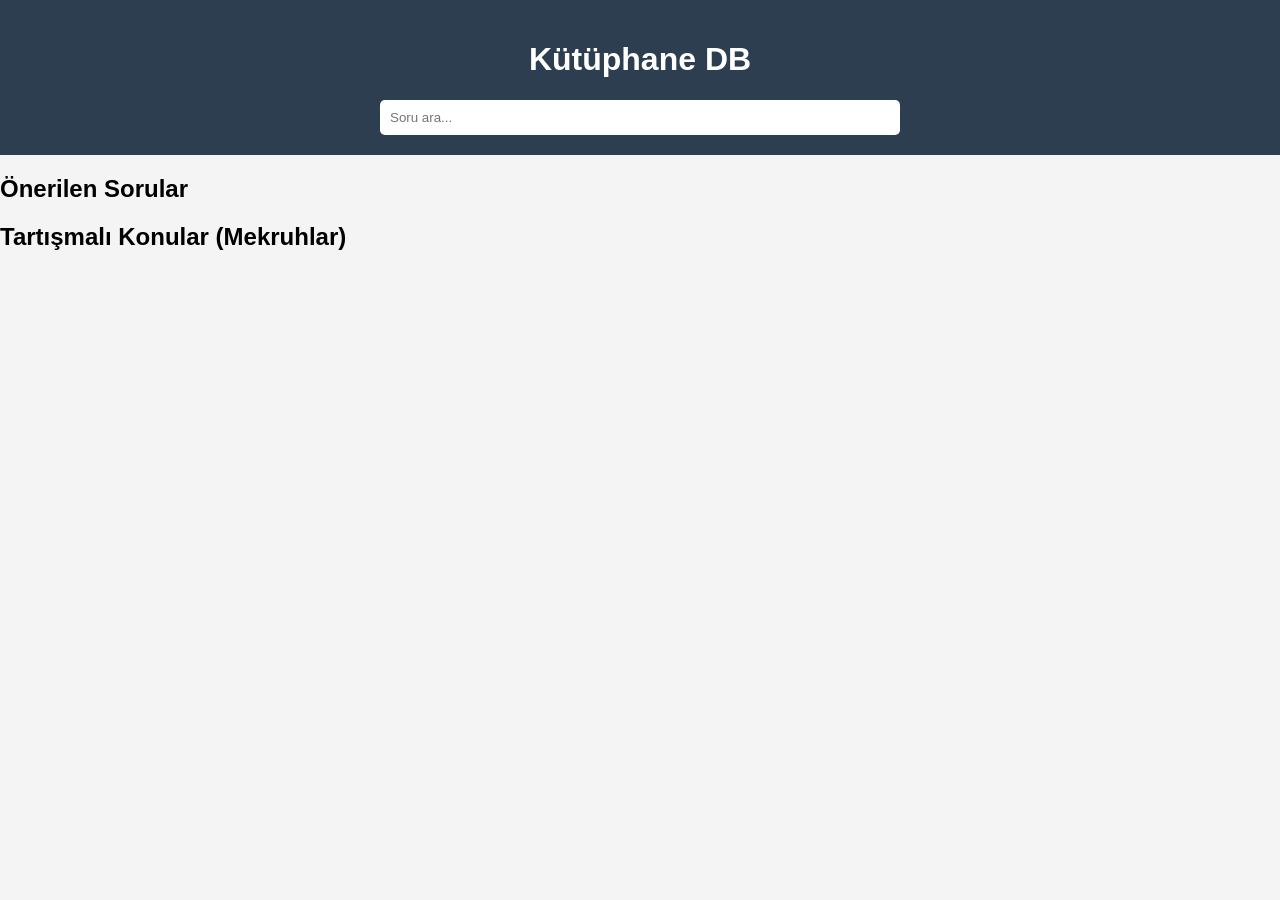
==== index.html @ 6071c099 "Update title and header structure in index.html" ====
<!DOCTYPE html>
<html lang="tr">
<head>
    <meta charset="UTF-8">
    <meta name="viewport" content="width=device-width, initial-scale=1.0">
    <title>Kütüphane | İslami Soru Cevap</title>
    <link rel="stylesheet" href="style.css">
</head>
<body>
    <header>
        <h1>Kütüphane DB</h1>
        <nav>
            <input type="text" id="search" placeholder="Soru ara...">
        </nav>
    </header>

    <main>
        <section id="oneri-section">
            <h2>Önerilen Sorular</h2>
            <div id="oneri-list" class="grid-container"></div>
        </section>

        <section id="tartismali-section">
            <h2>Tartışmalı Konular (Mekruhlar)</h2>
            <div id="mekruh-list" class="grid-container"></div>
        </section>
    </main>

    <script src="script.js"></script>
</body>
</html>
---- style.css ----
body { font-family: sans-serif; background: #f4f4f4; margin: 0; padding: 0; }
header { background: #2c3e50; color: white; padding: 20px; text-align: center; }
#search { padding: 10px; width: 80%; max-width: 500px; border-radius: 5px; border: none; }
#question-list { padding: 20px; max-width: 800px; margin: auto; }
.card { background: white; padding: 15px; margin-bottom: 10px; border-radius: 8px; cursor: pointer; transition: 0.3s; box-shadow: 0 2px 5px rgba(0,0,0,0.1); }
.card:hover { transform: translateY(-3px); }
.card h3 { margin: 0; color: #2c3e50; }
.badge { background: #e74c3c; color: white; padding: 3px 8px; border-radius: 4px; font-size: 12px; }
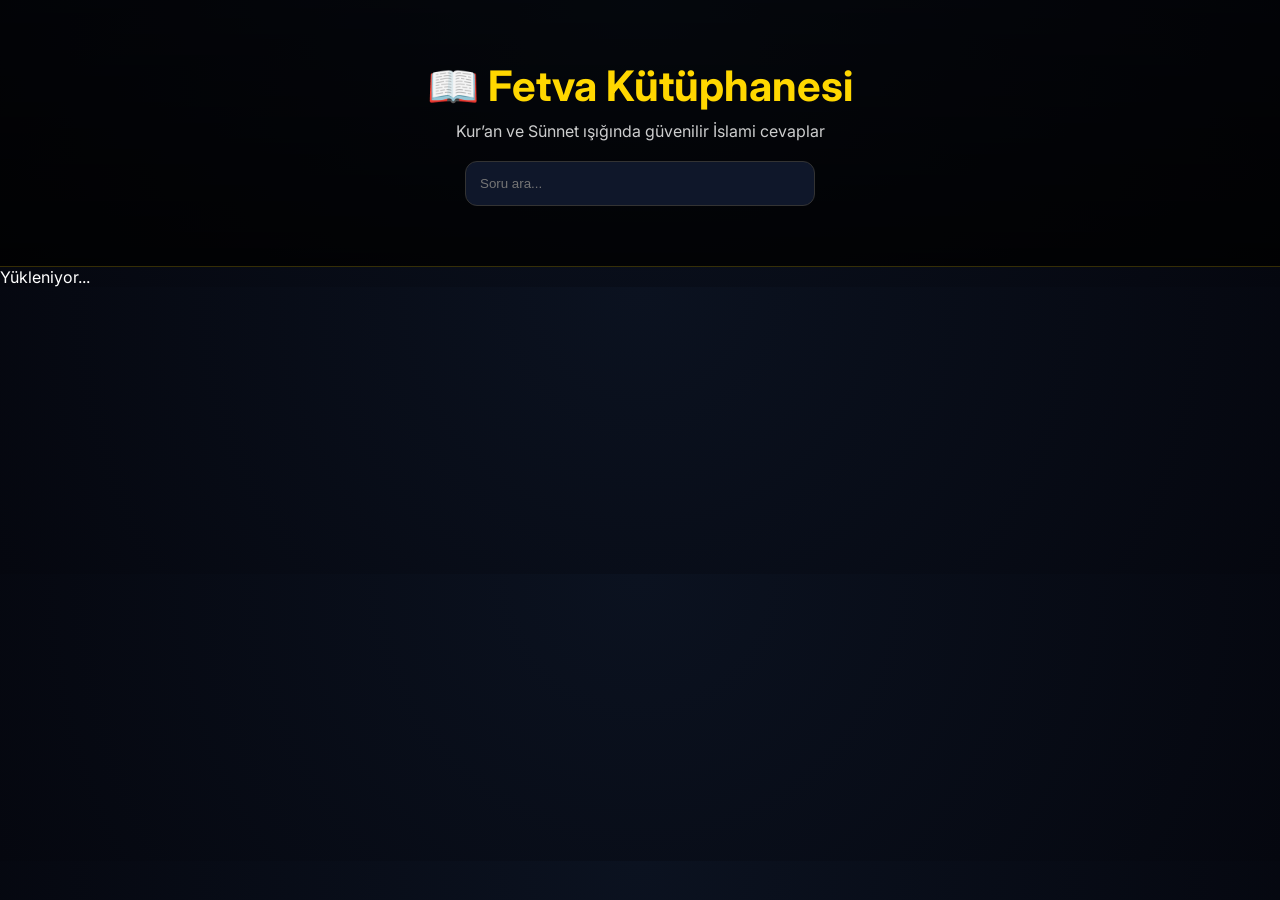
==== commit fa214128: "Update index.html" ====
--- a/index.html
+++ b/index.html
@@ -1,31 +1,184 @@
 <!DOCTYPE html>
 <html lang="tr">
 <head>
-    <meta charset="UTF-8">
-    <meta name="viewport" content="width=device-width, initial-scale=1.0">
-    <title>Kütüphane | İslami Soru Cevap</title>
-    <link rel="stylesheet" href="style.css">
+<meta charset="UTF-8">
+<meta name="viewport" content="width=device-width, initial-scale=1.0">
+<title>Fetva Kütüphanesi</title>
+
+<link href="https://fonts.googleapis.com/css2?family=Inter:wght@300;400;600;700&display=swap" rel="stylesheet">
+
+<style>
+body{
+margin:0;
+font-family:Inter;
+background: radial-gradient(circle at top, #0b1220, #05070f);
+color:#fff;
+}
+
+/* HERO */
+.hero{
+padding:60px 20px;
+text-align:center;
+background:
+linear-gradient(rgba(0,0,0,0.6),rgba(0,0,0,0.8)),
+url('https://images.unsplash.com/photo-1548013146-72479768bada') center/cover;
+border-bottom:1px solid rgba(255,215,0,0.2);
+}
+
+.hero h1{
+font-size:42px;
+color:#ffd700;
+margin:0;
+animation:fade 1s ease;
+}
+
+.hero p{
+opacity:0.8;
+margin-top:10px;
+}
+
+/* SEARCH */
+.search{
+margin-top:20px;
+}
+
+.search input{
+padding:14px;
+width:320px;
+border-radius:12px;
+border:1px solid #333;
+background:#0f172a;
+color:white;
+outline:none;
+}
+
+/* GRID */
+.container{
+display:grid;
+grid-template-columns:repeat(auto-fit,minmax(260px,1fr));
+gap:15px;
+padding:30px;
+}
+
+/* CARD */
+.card{
+background:rgba(255,255,255,0.05);
+backdrop-filter:blur(10px);
+border:1px solid rgba(255,215,0,0.15);
+padding:18px;
+border-radius:16px;
+cursor:pointer;
+transition:0.3s;
+position:relative;
+overflow:hidden;
+}
+
+.card:hover{
+transform:translateY(-6px);
+border-color:#ffd700;
+box-shadow:0 0 20px rgba(255,215,0,0.2);
+}
+
+.cat{
+font-size:12px;
+color:#ffd700;
+}
+
+.title{
+margin-top:10px;
+font-weight:600;
+}
+
+/* POST */
+.post{
+max-width:900px;
+margin:40px auto;
+background:rgba(255,255,255,0.05);
+padding:25px;
+border-radius:16px;
+border:1px solid rgba(255,215,0,0.2);
+}
+
+.back{
+cursor:pointer;
+color:#ffd700;
+margin-bottom:15px;
+display:inline-block;
+}
+
+@keyframes fade{
+from{opacity:0;transform:translateY(20px);}
+to{opacity:1;transform:translateY(0);}
+}
+</style>
 </head>
+
 <body>
-    <header>
-        <h1>Kütüphane DB</h1>
-        <nav>
-            <input type="text" id="search" placeholder="Soru ara...">
-        </nav>
-    </header>
 
-    <main>
-        <section id="oneri-section">
-            <h2>Önerilen Sorular</h2>
-            <div id="oneri-list" class="grid-container"></div>
-        </section>
+<div class="hero">
+<h1>📖 Fetva Kütüphanesi</h1>
+<p>Kur’an ve Sünnet ışığında güvenilir İslami cevaplar</p>
 
-        <section id="tartismali-section">
-            <h2>Tartışmalı Konular (Mekruhlar)</h2>
-            <div id="mekruh-list" class="grid-container"></div>
-        </section>
-    </main>
+<div class="search">
+<input oninput="filter(this.value)" placeholder="Soru ara...">
+</div>
+</div>
 
-    <script src="script.js"></script>
+<div id="app">Yükleniyor...</div>
+
+<script>
+
+const API = "https://YOUR-WORKER.workers.dev";
+
+let data = [];
+
+async function load(){
+data = await fetch(API + "/api/list").then(r=>r.json());
+render(data);
+}
+
+function render(list){
+document.getElementById("app").innerHTML = `
+<div class="container">
+${list.map(x=>`
+<div class="card" onclick="openPost('${x.slug}')">
+<div class="cat">${x.kategori}</div>
+<div class="title">${x.soru}</div>
+</div>
+`).join("")}
+</div>
+`;
+}
+
+function filter(q){
+q=q.toLowerCase();
+render(data.filter(x=>
+x.soru.toLowerCase().includes(q) ||
+x.kategori.toLowerCase().includes(q)
+));
+}
+
+async function openPost(slug){
+const p = await fetch(API+"/api/post/"+slug).then(r=>r.json());
+
+document.getElementById("app").innerHTML = `
+<div class="post">
+<span class="back" onclick="load()">← Geri</span>
+
+<h2 style="color:#ffd700">${p.soru}</h2>
+<p>${p.kategori}</p>
+
+<h3>Hüküm</h3><p>${p.hukum||""}</p>
+<h3>Ayet</h3><p>${p.ayet_metin||""}</p>
+<h3>Hadis</h3><p>${p.hadis_metin||""}</p>
+<h3>Açıklama</h3><p>${p.aciklama||""}</p>
+</div>
+`;
+}
+
+load();
+
+</script>
+
 </body>
 </html>
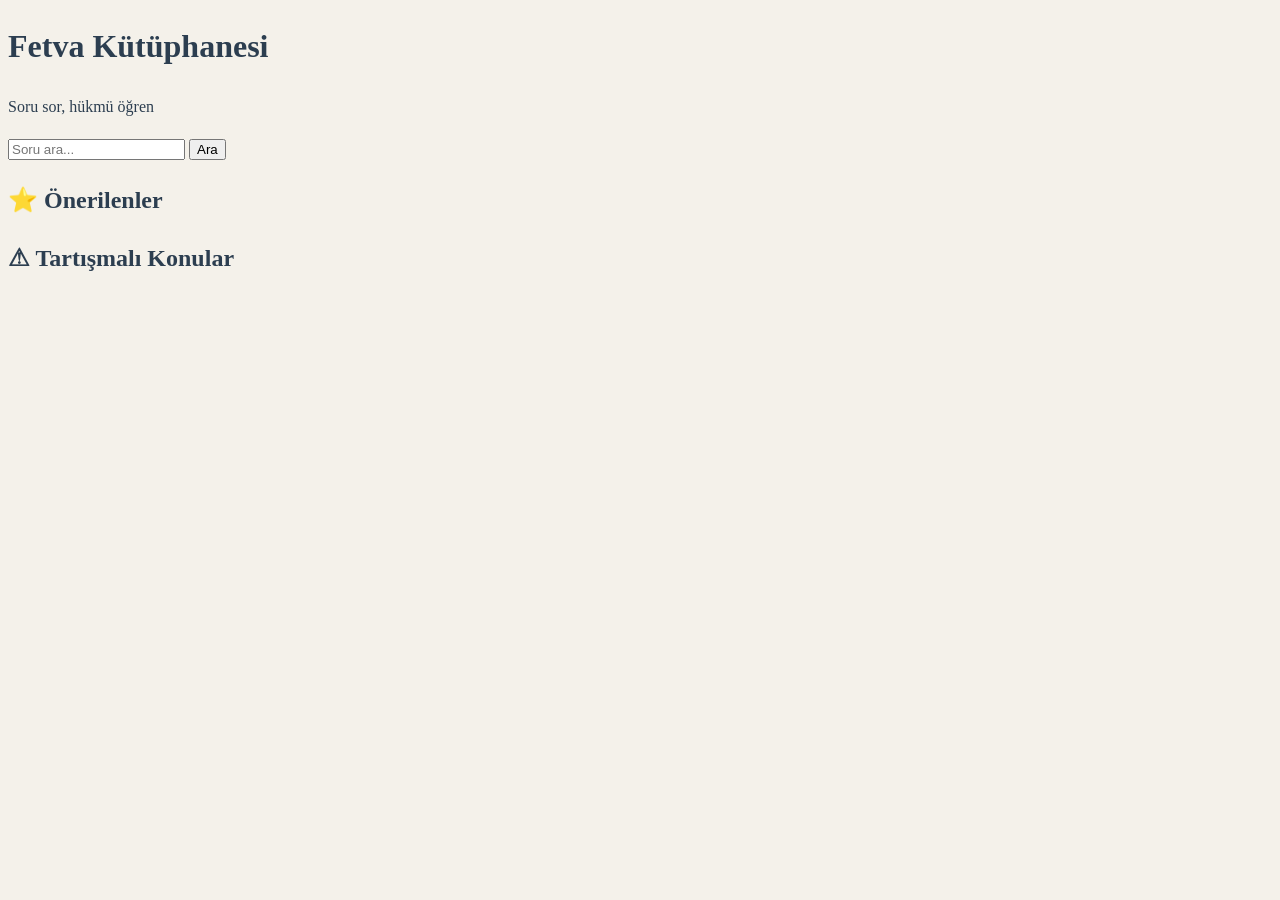
==== commit c16b0d01: "Refactor index.html structure and styles" ====
--- a/index.html
+++ b/index.html
@@ -1,184 +1,38 @@
 <!DOCTYPE html>
 <html lang="tr">
 <head>
-<meta charset="UTF-8">
-<meta name="viewport" content="width=device-width, initial-scale=1.0">
-<title>Fetva Kütüphanesi</title>
-
-<link href="https://fonts.googleapis.com/css2?family=Inter:wght@300;400;600;700&display=swap" rel="stylesheet">
-
-<style>
-body{
-margin:0;
-font-family:Inter;
-background: radial-gradient(circle at top, #0b1220, #05070f);
-color:#fff;
-}
-
-/* HERO */
-.hero{
-padding:60px 20px;
-text-align:center;
-background:
-linear-gradient(rgba(0,0,0,0.6),rgba(0,0,0,0.8)),
-url('https://images.unsplash.com/photo-1548013146-72479768bada') center/cover;
-border-bottom:1px solid rgba(255,215,0,0.2);
-}
-
-.hero h1{
-font-size:42px;
-color:#ffd700;
-margin:0;
-animation:fade 1s ease;
-}
-
-.hero p{
-opacity:0.8;
-margin-top:10px;
-}
-
-/* SEARCH */
-.search{
-margin-top:20px;
-}
-
-.search input{
-padding:14px;
-width:320px;
-border-radius:12px;
-border:1px solid #333;
-background:#0f172a;
-color:white;
-outline:none;
-}
-
-/* GRID */
-.container{
-display:grid;
-grid-template-columns:repeat(auto-fit,minmax(260px,1fr));
-gap:15px;
-padding:30px;
-}
-
-/* CARD */
-.card{
-background:rgba(255,255,255,0.05);
-backdrop-filter:blur(10px);
-border:1px solid rgba(255,215,0,0.15);
-padding:18px;
-border-radius:16px;
-cursor:pointer;
-transition:0.3s;
-position:relative;
-overflow:hidden;
-}
-
-.card:hover{
-transform:translateY(-6px);
-border-color:#ffd700;
-box-shadow:0 0 20px rgba(255,215,0,0.2);
-}
-
-.cat{
-font-size:12px;
-color:#ffd700;
-}
-
-.title{
-margin-top:10px;
-font-weight:600;
-}
-
-/* POST */
-.post{
-max-width:900px;
-margin:40px auto;
-background:rgba(255,255,255,0.05);
-padding:25px;
-border-radius:16px;
-border:1px solid rgba(255,215,0,0.2);
-}
-
-.back{
-cursor:pointer;
-color:#ffd700;
-margin-bottom:15px;
-display:inline-block;
-}
-
-@keyframes fade{
-from{opacity:0;transform:translateY(20px);}
-to{opacity:1;transform:translateY(0);}
-}
-</style>
+  <meta charset="UTF-8" />
+  <meta name="viewport" content="width=device-width, initial-scale=1.0"/>
+  <title>Fetva Kütüphanesi</title>
+  <link rel="stylesheet" href="style.css"/>
 </head>
-
 <body>
 
-<div class="hero">
-<h1>📖 Fetva Kütüphanesi</h1>
-<p>Kur’an ve Sünnet ışığında güvenilir İslami cevaplar</p>
+<header class="hero">
+  <div class="overlay"></div>
+  <h1>Fetva Kütüphanesi</h1>
+  <p>Soru sor, hükmü öğren</p>
 
-<div class="search">
-<input oninput="filter(this.value)" placeholder="Soru ara...">
-</div>
-</div>
+  <div class="search-box">
+    <input id="searchInput" placeholder="Soru ara..." />
+    <button onclick="search()">Ara</button>
+  </div>
+</header>
 
-<div id="app">Yükleniyor...</div>
+<section class="grid">
 
-<script>
+  <div class="card">
+    <h2>⭐ Önerilenler</h2>
+    <div id="recommended"></div>
+  </div>
 
-const API = "https://YOUR-WORKER.workers.dev";
+  <div class="card danger">
+    <h2>⚠ Tartışmalı Konular</h2>
+    <div id="controversial"></div>
+  </div>
 
-let data = [];
+</section>
 
-async function load(){
-data = await fetch(API + "/api/list").then(r=>r.json());
-render(data);
-}
-
-function render(list){
-document.getElementById("app").innerHTML = `
-<div class="container">
-${list.map(x=>`
-<div class="card" onclick="openPost('${x.slug}')">
-<div class="cat">${x.kategori}</div>
-<div class="title">${x.soru}</div>
-</div>
-`).join("")}
-</div>
-`;
-}
-
-function filter(q){
-q=q.toLowerCase();
-render(data.filter(x=>
-x.soru.toLowerCase().includes(q) ||
-x.kategori.toLowerCase().includes(q)
-));
-}
-
-async function openPost(slug){
-const p = await fetch(API+"/api/post/"+slug).then(r=>r.json());
-
-document.getElementById("app").innerHTML = `
-<div class="post">
-<span class="back" onclick="load()">← Geri</span>
-
-<h2 style="color:#ffd700">${p.soru}</h2>
-<p>${p.kategori}</p>
-
-<h3>Hüküm</h3><p>${p.hukum||""}</p>
-<h3>Ayet</h3><p>${p.ayet_metin||""}</p>
-<h3>Hadis</h3><p>${p.hadis_metin||""}</p>
-<h3>Açıklama</h3><p>${p.aciklama||""}</p>
-</div>
-`;
-}
-
-load();
-
-</script>
-
+<script src="script.js"></script>
 </body>
 </html>
--- a/style.css
+++ b/style.css
@@ -0,0 +1,40 @@
+:root {
+    --bg: #f4f1ea;
+    --text: #2c3e50;
+    --haram: #e74c3c;
+    --helal: #27ae60;
+    --mekruh: #f39c12;
+}
+
+body { font-family: 'Georgia', serif; background: var(--bg); color: var(--text); line-height: 1.6; }
+.grid-container { display: grid; grid-template-columns: repeat(auto-fill, minmax(300px, 1fr)); gap: 20px; }
+
+.quote-box {
+    margin: 20px 0;
+    padding: 15px 30px;
+    border-left: 4px solid #d4af37;
+    background: rgba(212, 175, 55, 0.05);
+}
+
+.hukum-box {
+    padding: 20px;
+    text-align: center;
+    font-weight: bold;
+    border-radius: 8px;
+    margin-bottom: 20px;
+    text-transform: uppercase;
+}
+
+/* Hüküm Renkleri */
+.bg-helal { background-color: var(--helal); color: white; }
+.bg-haram { background-color: var(--haram); color: white; }
+.bg-mekruh { background-color: var(--mekruh); color: white; }
+
+table { width: 100%; border-collapse: collapse; margin-top: 20px; }
+th, td { padding: 15px; border: 1px solid #ddd; text-align: left; }
+
+/* Mezhep Arkaplanları */
+.hanefi-bg { background-color: #ecf0f1; }
+.safii-bg { background-color: #dfe6e9; }
+.maliki-bg { background-color: #f7f1e3; }
+.hanbeli-bg { background-color: #f1f2f6; }
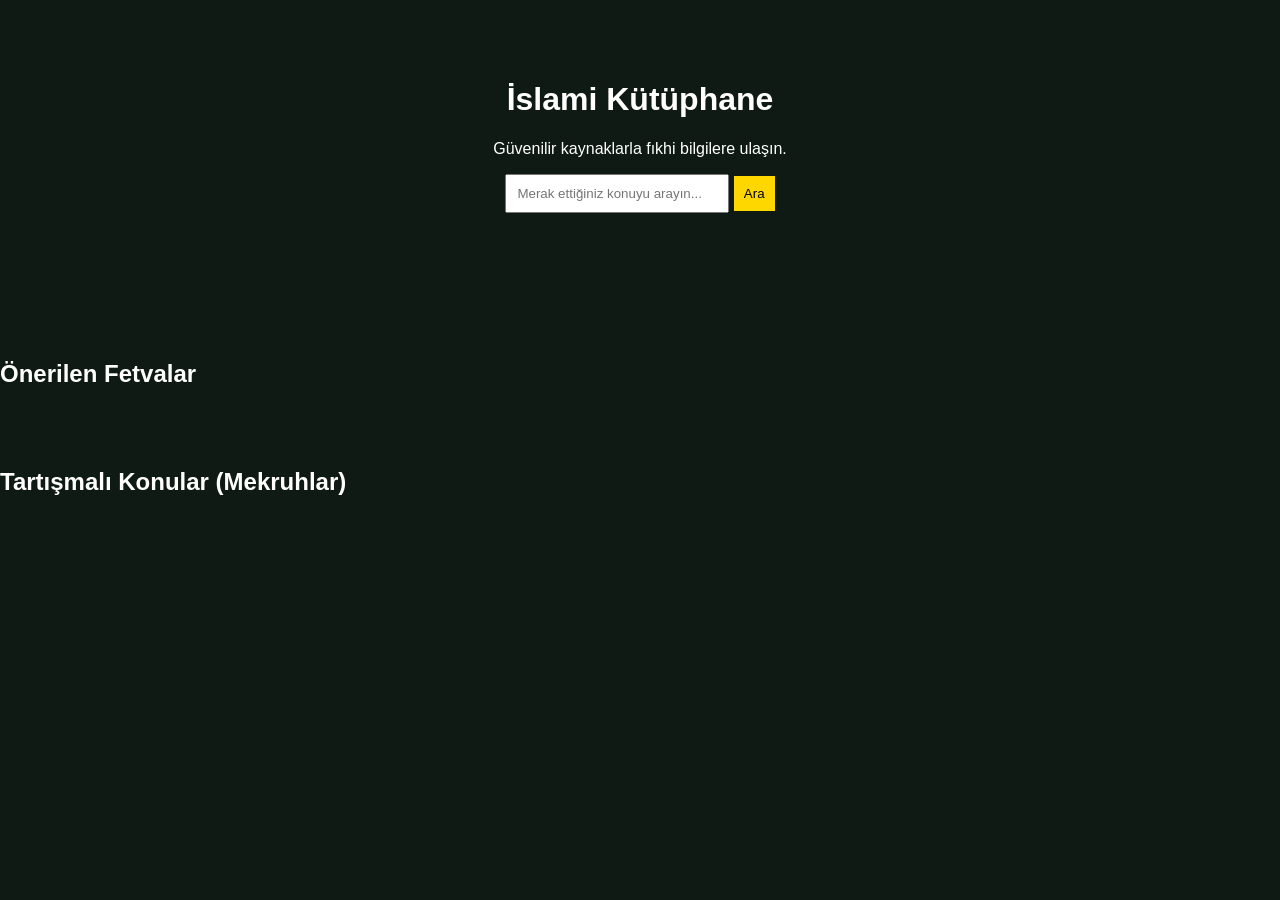
==== commit 2c3f72b5: "Update index.html" ====
--- a/index.html
+++ b/index.html
@@ -1,38 +1,38 @@
 <!DOCTYPE html>
 <html lang="tr">
 <head>
-  <meta charset="UTF-8" />
-  <meta name="viewport" content="width=device-width, initial-scale=1.0"/>
-  <title>Fetva Kütüphanesi</title>
-  <link rel="stylesheet" href="style.css"/>
+    <meta charset="UTF-8">
+    <meta name="viewport" content="width=device-width, initial-scale=1.0">
+    <title>İslami Kütüphane | Soru & Cevap</title>
+    <link rel="stylesheet" href="style.css">
+    <link href="https://fonts.googleapis.com/css2?family=Playfair+Display:wght@700&family=Inter:wght@300;400;600&display=swap" rel="stylesheet">
 </head>
 <body>
+    <header class="hero">
+        <div class="container">
+            <h1>İslami Kütüphane</h1>
+            <p>Güvenilir kaynaklarla fıkhi bilgilere ulaşın.</p>
+            <div class="search-box">
+                <input type="text" id="searchInput" placeholder="Merak ettiğiniz konuyu arayın...">
+                <button onclick="searchAction()">Ara</button>
+            </div>
+        </div>
+    </header>
 
-<header class="hero">
-  <div class="overlay"></div>
-  <h1>Fetva Kütüphanesi</h1>
-  <p>Soru sor, hükmü öğren</p>
+    <main class="container">
+        <section id="featured">
+            <h2 class="section-title">Önerilen Fetvalar</h2>
+            <div class="grid" id="featuredGrid">
+                </div>
+        </section>
 
-  <div class="search-box">
-    <input id="searchInput" placeholder="Soru ara..." />
-    <button onclick="search()">Ara</button>
-  </div>
-</header>
+        <section id="controversial">
+            <h2 class="section-title">Tartışmalı Konular (Mekruhlar)</h2>
+            <div class="grid" id="mekruhGrid">
+                </div>
+        </section>
+    </main>
 
-<section class="grid">
-
-  <div class="card">
-    <h2>⭐ Önerilenler</h2>
-    <div id="recommended"></div>
-  </div>
-
-  <div class="card danger">
-    <h2>⚠ Tartışmalı Konular</h2>
-    <div id="controversial"></div>
-  </div>
-
-</section>
-
-<script src="script.js"></script>
+    <script src="script.js"></script>
 </body>
 </html>
--- a/style.css
+++ b/style.css
@@ -1,40 +1,108 @@
-:root {
-    --bg: #f4f1ea;
-    --text: #2c3e50;
-    --haram: #e74c3c;
-    --helal: #27ae60;
-    --mekruh: #f39c12;
+body {
+  margin: 0;
+  font-family: Arial;
+  background: #0f1a14;
+  color: #fff;
 }
 
-body { font-family: 'Georgia', serif; background: var(--bg); color: var(--text); line-height: 1.6; }
-.grid-container { display: grid; grid-template-columns: repeat(auto-fill, minmax(300px, 1fr)); gap: 20px; }
-
-.quote-box {
-    margin: 20px 0;
-    padding: 15px 30px;
-    border-left: 4px solid #d4af37;
-    background: rgba(212, 175, 55, 0.05);
+/* ISFAHAN CAMİ HAVA */
+.hero {
+  position: relative;
+  height: 280px;
+  background: url('https://images.unsplash.com/photo-1548013146-72479768bada') center/cover;
+  text-align: center;
+  padding-top: 60px;
 }
 
-.hukum-box {
-    padding: 20px;
-    text-align: center;
-    font-weight: bold;
-    border-radius: 8px;
-    margin-bottom: 20px;
-    text-transform: uppercase;
+.overlay {
+  position: absolute;
+  inset: 0;
+  background: rgba(0,0,0,0.6);
 }
 
-/* Hüküm Renkleri */
-.bg-helal { background-color: var(--helal); color: white; }
-.bg-haram { background-color: var(--haram); color: white; }
-.bg-mekruh { background-color: var(--mekruh); color: white; }
+.hero h1, .hero p, .search-box {
+  position: relative;
+  z-index: 2;
+}
 
-table { width: 100%; border-collapse: collapse; margin-top: 20px; }
-th, td { padding: 15px; border: 1px solid #ddd; text-align: left; }
+.search-box input {
+  padding: 10px;
+  width: 200px;
+}
 
-/* Mezhep Arkaplanları */
-.hanefi-bg { background-color: #ecf0f1; }
-.safii-bg { background-color: #dfe6e9; }
-.maliki-bg { background-color: #f7f1e3; }
-.hanbeli-bg { background-color: #f1f2f6; }
+.search-box button {
+  padding: 10px;
+  background: gold;
+  border: none;
+}
+
+/* GRID */
+.grid {
+  display: grid;
+  grid-template-columns: 1fr 1fr;
+  gap: 20px;
+  padding: 20px;
+}
+
+.card {
+  background: #15241d;
+  padding: 15px;
+  border-radius: 10px;
+  border: 1px solid #2b4b3c;
+}
+
+.card a {
+  color: #9fe2b3;
+  text-decoration: none;
+}
+
+.danger {
+  border-color: #a33;
+}
+
+/* POST */
+.post-container {
+  padding: 20px;
+}
+
+.post h1 {
+  color: gold;
+}
+
+.hukum {
+  padding: 10px;
+  margin: 10px 0;
+  border-radius: 6px;
+}
+
+.hukum.mekruh {
+  background: #7a5a00;
+}
+
+.hukum.haramm {
+  background: #7a0000;
+}
+
+.hukum.mubah {
+  background: #1f5a3a;
+}
+
+/* QUOTE */
+.quote {
+  background: #1c2f25;
+  padding: 10px;
+  border-left: 3px solid gold;
+  margin: 10px 0;
+}
+
+/* MEZHEP */
+.mezhepler {
+  display: grid;
+  gap: 10px;
+}
+
+.m {
+  padding: 10px;
+  background: #122019;
+  border-radius: 6px;
+}
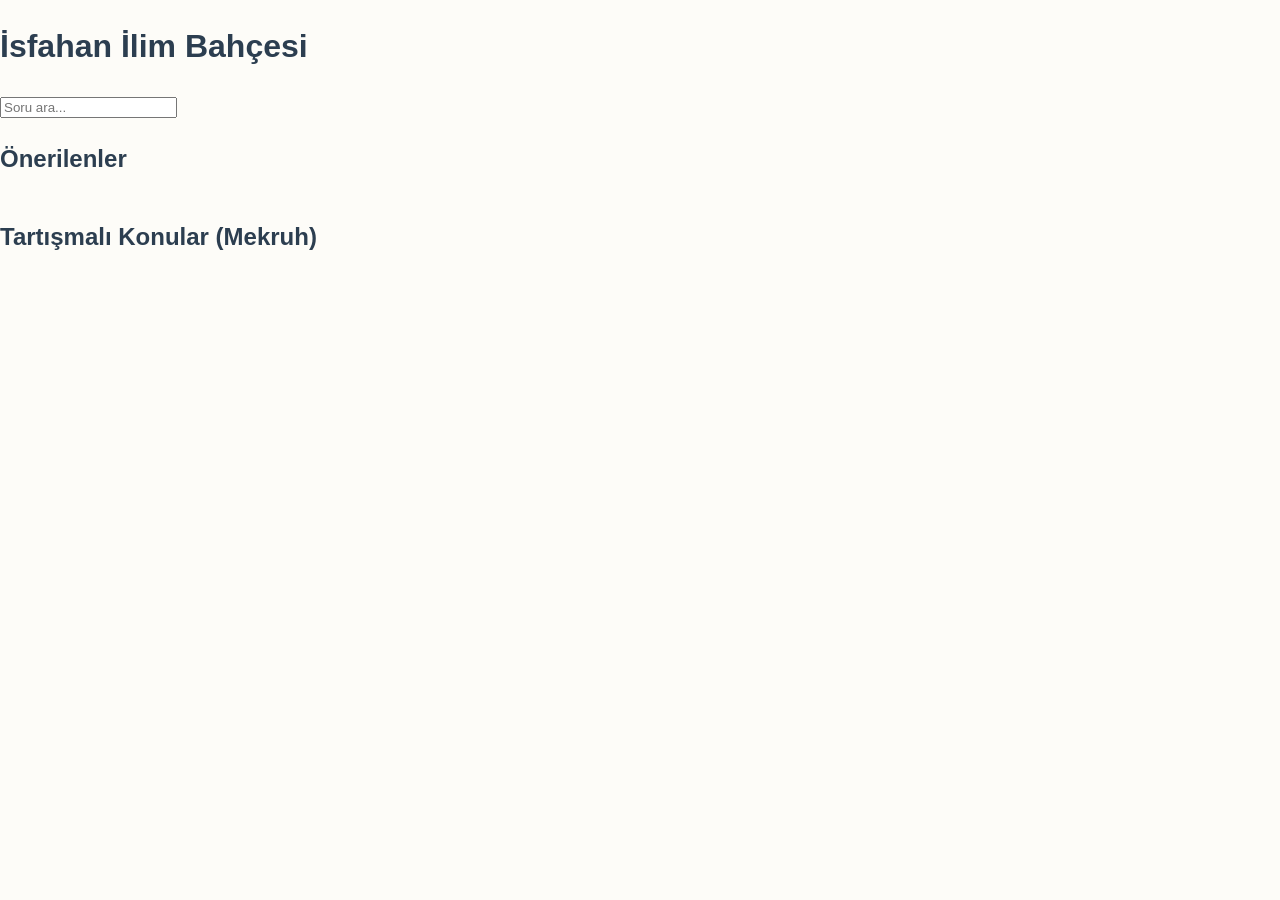
==== commit 503174ff: "Update index.html" ====
--- a/index.html
+++ b/index.html
@@ -1,38 +1,27 @@
 <!DOCTYPE html>
 <html lang="tr">
 <head>
-    <meta charset="UTF-8">
-    <meta name="viewport" content="width=device-width, initial-scale=1.0">
-    <title>İslami Kütüphane | Soru & Cevap</title>
-    <link rel="stylesheet" href="style.css">
-    <link href="https://fonts.googleapis.com/css2?family=Playfair+Display:wght@700&family=Inter:wght@300;400;600&display=swap" rel="stylesheet">
+<meta charset="UTF-8">
+<title>Fetva Kutuphane</title>
+<link rel="stylesheet" href="style.css">
 </head>
 <body>
-    <header class="hero">
-        <div class="container">
-            <h1>İslami Kütüphane</h1>
-            <p>Güvenilir kaynaklarla fıkhi bilgilere ulaşın.</p>
-            <div class="search-box">
-                <input type="text" id="searchInput" placeholder="Merak ettiğiniz konuyu arayın...">
-                <button onclick="searchAction()">Ara</button>
-            </div>
-        </div>
-    </header>
 
-    <main class="container">
-        <section id="featured">
-            <h2 class="section-title">Önerilen Fetvalar</h2>
-            <div class="grid" id="featuredGrid">
-                </div>
-        </section>
+<header class="header">
+  <h1>İsfahan İlim Bahçesi</h1>
+  <input id="search" placeholder="Soru ara...">
+</header>
 
-        <section id="controversial">
-            <h2 class="section-title">Tartışmalı Konular (Mekruhlar)</h2>
-            <div class="grid" id="mekruhGrid">
-                </div>
-        </section>
-    </main>
+<section>
+  <h2>Önerilenler</h2>
+  <div id="recommended" class="grid"></div>
+</section>
 
-    <script src="script.js"></script>
+<section>
+  <h2>Tartışmalı Konular (Mekruh)</h2>
+  <div id="controversial" class="grid"></div>
+</section>
+
+<script src="script.html"></script>
 </body>
 </html>
--- a/style.css
+++ b/style.css
@@ -1,108 +1,114 @@
-body {
-  margin: 0;
-  font-family: Arial;
-  background: #0f1a14;
-  color: #fff;
+:root {
+    --primary: #1a4731; /* İslam yeşili tonu */
+    --accent: #c9a45c; /* Altın/Pirinç tonu */
+    --bg: #fdfcf8;
+    --text: #2c3e50;
+    --haram: #e74c3c;
+    --helal: #27ae60;
+    --mekruh: #f39c12;
 }
 
-/* ISFAHAN CAMİ HAVA */
-.hero {
-  position: relative;
-  height: 280px;
-  background: url('https://images.unsplash.com/photo-1548013146-72479768bada') center/cover;
-  text-align: center;
-  padding-top: 60px;
+body {
+    font-family: 'Inter', sans-serif;
+    background-color: var(--bg);
+    color: var(--text);
+    margin: 0;
+    line-height: 1.6;
 }
 
-.overlay {
-  position: absolute;
-  inset: 0;
-  background: rgba(0,0,0,0.6);
+.container { max-width: 1000px; margin: 0 auto; padding: 20px; }
+
+/* Hero & Search */
+.hero {
+    background: linear-gradient(rgba(26,71,49,0.9), rgba(26,71,49,0.9)), url('https://images.unsplash.com/photo-1542810634-71277d95dcbb?auto=format&fit=crop&w=1200&q=80');
+    background-size: cover;
+    color: white;
+    text-align: center;
+    padding: 100px 20px;
 }
 
-.hero h1, .hero p, .search-box {
-  position: relative;
-  z-index: 2;
+.hero h1 { font-family: 'Playfair Display', serif; font-size: 3.5rem; margin-bottom: 10px; }
+
+.search-box {
+    margin-top: 30px;
+    display: flex;
+    justify-content: center;
+    gap: 10px;
 }
 
 .search-box input {
-  padding: 10px;
-  width: 200px;
+    width: 60%;
+    padding: 15px;
+    border-radius: 30px;
+    border: none;
+    font-size: 1rem;
 }
 
 .search-box button {
-  padding: 10px;
-  background: gold;
-  border: none;
+    padding: 15px 40px;
+    border-radius: 30px;
+    background: var(--accent);
+    border: none;
+    color: white;
+    font-weight: bold;
+    cursor: pointer;
 }
 
-/* GRID */
-.grid {
-  display: grid;
-  grid-template-columns: 1fr 1fr;
-  gap: 20px;
-  padding: 20px;
+/* Grids */
+.section-title { border-bottom: 2px solid var(--accent); display: inline-block; margin: 40px 0 20px; }
+.grid { display: grid; grid-template-columns: repeat(auto-fit, minmax(300px, 1fr)); gap: 20px; }
+
+.card {
+    background: white;
+    padding: 20px;
+    border-radius: 8px;
+    box-shadow: 0 4px 15px rgba(0,0,0,0.05);
+    border-left: 5px solid var(--accent);
+    cursor: pointer;
+    transition: 0.3s;
+}
+.card:hover { transform: translateY(-5px); }
+
+/* Post Detail */
+.post-question { font-family: 'Playfair Display', serif; font-size: 2.5rem; color: var(--primary); margin-bottom: 30px; }
+
+.hukum-card {
+    padding: 30px;
+    border-radius: 12px;
+    text-align: center;
+    margin-bottom: 40px;
+    color: white;
+    font-weight: 800;
 }
 
-.card {
-  background: #15241d;
-  padding: 15px;
-  border-radius: 10px;
-  border: 1px solid #2b4b3c;
+/* Hüküm Renkleri */
+.hukum-mekruh { background-color: var(--mekruh); }
+.hukum-helal { background-color: var(--helal); }
+.hukum-haram { background-color: var(--haram); }
+
+.clean-quote {
+    padding: 20px 40px;
+    margin: 20px 0;
+    font-style: italic;
+    font-size: 1.2rem;
+    border-left: none;
+    position: relative;
+    background: #f1f1f1;
 }
 
-.card a {
-  color: #9fe2b3;
-  text-decoration: none;
+cite { display: block; margin-top: 10px; font-weight: bold; font-style: normal; color: var(--accent); }
+
+.mezhep-grid {
+    display: grid;
+    grid-template-columns: repeat(2, 1fr);
+    gap: 15px;
 }
 
-.danger {
-  border-color: #a33;
+.mezhep-item {
+    padding: 20px;
+    border-radius: 8px;
+    background: #eee;
+    border: 1px solid #ddd;
 }
 
-/* POST */
-.post-container {
-  padding: 20px;
-}
-
-.post h1 {
-  color: gold;
-}
-
-.hukum {
-  padding: 10px;
-  margin: 10px 0;
-  border-radius: 6px;
-}
-
-.hukum.mekruh {
-  background: #7a5a00;
-}
-
-.hukum.haramm {
-  background: #7a0000;
-}
-
-.hukum.mubah {
-  background: #1f5a3a;
-}
-
-/* QUOTE */
-.quote {
-  background: #1c2f25;
-  padding: 10px;
-  border-left: 3px solid gold;
-  margin: 10px 0;
-}
-
-/* MEZHEP */
-.mezhepler {
-  display: grid;
-  gap: 10px;
-}
-
-.m {
-  padding: 10px;
-  background: #122019;
-  border-radius: 6px;
-}
+.hidden { display: none; }
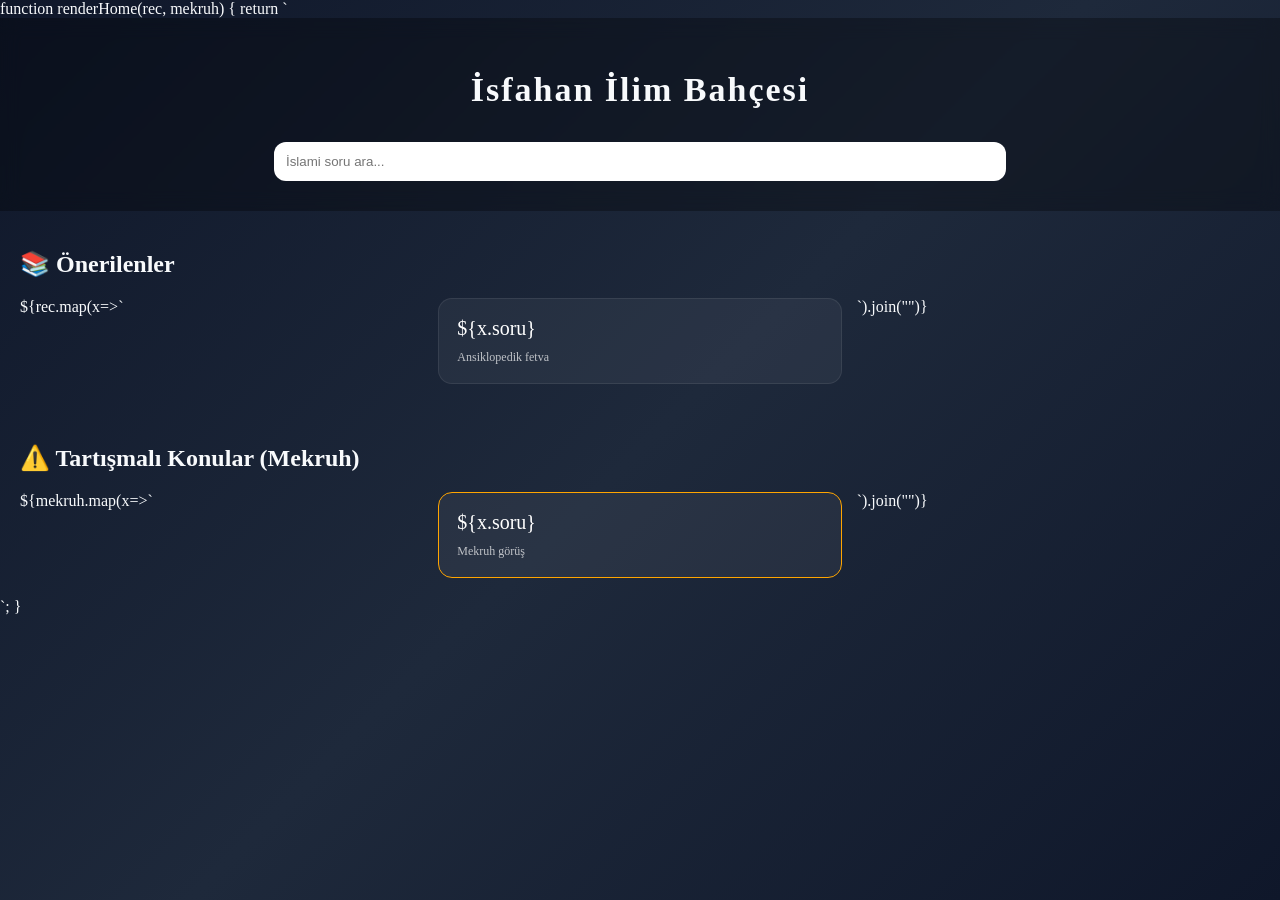
==== commit 24186057: "Create index.html" ====
--- a/index.html
+++ b/index.html
@@ -1,27 +1,112 @@
-<!DOCTYPE html>
-<html lang="tr">
+function renderHome(rec, mekruh) {
+return `
+<!doctype html>
+<html>
 <head>
-<meta charset="UTF-8">
-<title>Fetva Kutuphane</title>
-<link rel="stylesheet" href="style.css">
+<title>İsfahan İlim Bahçesi</title>
+
+<style>
+body{
+margin:0;
+font-family:Georgia;
+background:linear-gradient(135deg,#0f172a,#1e293b,#0f172a);
+color:#f8fafc;
+}
+
+header{
+padding:30px;
+text-align:center;
+background:rgba(0,0,0,0.3);
+backdrop-filter: blur(10px);
+}
+
+h1{
+font-size:34px;
+letter-spacing:2px;
+}
+
+.search{
+width:60%;
+padding:12px;
+border-radius:12px;
+border:none;
+margin-top:10px;
+}
+
+.section{
+padding:20px;
+}
+
+.grid{
+display:grid;
+grid-template-columns:repeat(auto-fit,minmax(220px,1fr));
+gap:15px;
+}
+
+.card{
+background:rgba(255,255,255,0.05);
+padding:18px;
+border-radius:14px;
+text-decoration:none;
+color:white;
+transition:0.3s;
+border:1px solid rgba(255,255,255,0.08);
+}
+
+.card:hover{
+transform:translateY(-5px);
+background:rgba(255,255,255,0.1);
+}
+
+.mekruh{
+border:1px solid orange;
+}
+
+.title{
+font-size:20px;
+margin-bottom:10px;
+}
+
+.badge{
+font-size:12px;
+opacity:0.7;
+}
+
+</style>
 </head>
+
 <body>
 
-<header class="header">
-  <h1>İsfahan İlim Bahçesi</h1>
-  <input id="search" placeholder="Soru ara...">
+<header>
+<h1>İsfahan İlim Bahçesi</h1>
+<input class="search" placeholder="İslami soru ara...">
 </header>
 
-<section>
-  <h2>Önerilenler</h2>
-  <div id="recommended" class="grid"></div>
-</section>
+<div class="section">
+<h2>📚 Önerilenler</h2>
+<div class="grid">
+${rec.map(x=>`
+<a class="card" href="/post/${x.slug}">
+<div class="title">${x.soru}</div>
+<div class="badge">Ansiklopedik fetva</div>
+</a>
+`).join("")}
+</div>
+</div>
 
-<section>
-  <h2>Tartışmalı Konular (Mekruh)</h2>
-  <div id="controversial" class="grid"></div>
-</section>
+<div class="section">
+<h2>⚠️ Tartışmalı Konular (Mekruh)</h2>
+<div class="grid">
+${mekruh.map(x=>`
+<a class="card mekruh" href="/post/${x.slug}">
+<div class="title">${x.soru}</div>
+<div class="badge">Mekruh görüş</div>
+</a>
+`).join("")}
+</div>
+</div>
 
-<script src="script.html"></script>
 </body>
 </html>
+`;
+}
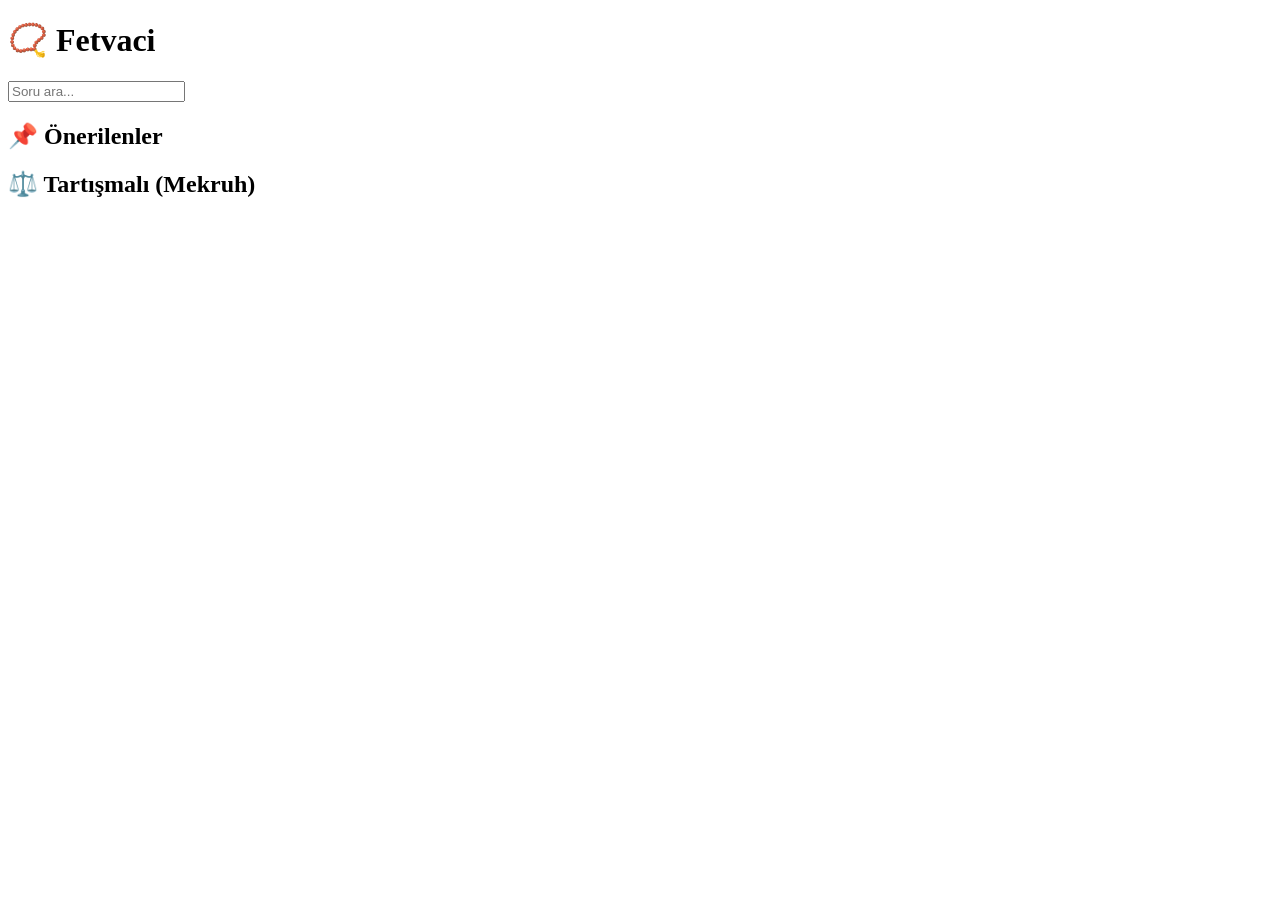
==== commit 3763e1c3: "Add initial HTML structure for Fetvaci" ====
--- a/index.html
+++ b/index.html
@@ -1,112 +1,32 @@
-function renderHome(rec, mekruh) {
-return `
-<!doctype html>
-<html>
+<!DOCTYPE html>
+<html lang="tr">
 <head>
-<title>İsfahan İlim Bahçesi</title>
-
-<style>
-body{
-margin:0;
-font-family:Georgia;
-background:linear-gradient(135deg,#0f172a,#1e293b,#0f172a);
-color:#f8fafc;
-}
-
-header{
-padding:30px;
-text-align:center;
-background:rgba(0,0,0,0.3);
-backdrop-filter: blur(10px);
-}
-
-h1{
-font-size:34px;
-letter-spacing:2px;
-}
-
-.search{
-width:60%;
-padding:12px;
-border-radius:12px;
-border:none;
-margin-top:10px;
-}
-
-.section{
-padding:20px;
-}
-
-.grid{
-display:grid;
-grid-template-columns:repeat(auto-fit,minmax(220px,1fr));
-gap:15px;
-}
-
-.card{
-background:rgba(255,255,255,0.05);
-padding:18px;
-border-radius:14px;
-text-decoration:none;
-color:white;
-transition:0.3s;
-border:1px solid rgba(255,255,255,0.08);
-}
-
-.card:hover{
-transform:translateY(-5px);
-background:rgba(255,255,255,0.1);
-}
-
-.mekruh{
-border:1px solid orange;
-}
-
-.title{
-font-size:20px;
-margin-bottom:10px;
-}
-
-.badge{
-font-size:12px;
-opacity:0.7;
-}
-
-</style>
+<meta charset="UTF-8">
+<title>Fetvaci</title>
+<link rel="stylesheet" href="/style.css">
 </head>
 
 <body>
 
-<header>
-<h1>İsfahan İlim Bahçesi</h1>
-<input class="search" placeholder="İslami soru ara...">
+<header class="header">
+  <h1>📿 Fetvaci</h1>
+  <input type="text" id="search" placeholder="Soru ara...">
 </header>
 
-<div class="section">
-<h2>📚 Önerilenler</h2>
-<div class="grid">
-${rec.map(x=>`
-<a class="card" href="/post/${x.slug}">
-<div class="title">${x.soru}</div>
-<div class="badge">Ansiklopedik fetva</div>
-</a>
-`).join("")}
-</div>
-</div>
+<main>
 
-<div class="section">
-<h2>⚠️ Tartışmalı Konular (Mekruh)</h2>
-<div class="grid">
-${mekruh.map(x=>`
-<a class="card mekruh" href="/post/${x.slug}">
-<div class="title">${x.soru}</div>
-<div class="badge">Mekruh görüş</div>
-</a>
-`).join("")}
-</div>
-</div>
+<section>
+  <h2>📌 Önerilenler</h2>
+  <div id="onerilenler" class="grid"></div>
+</section>
 
+<section>
+  <h2>⚖️ Tartışmalı (Mekruh)</h2>
+  <div id="mekruh" class="grid"></div>
+</section>
+
+</main>
+
+<script src="/script.js"></script>
 </body>
 </html>
-`;
-}
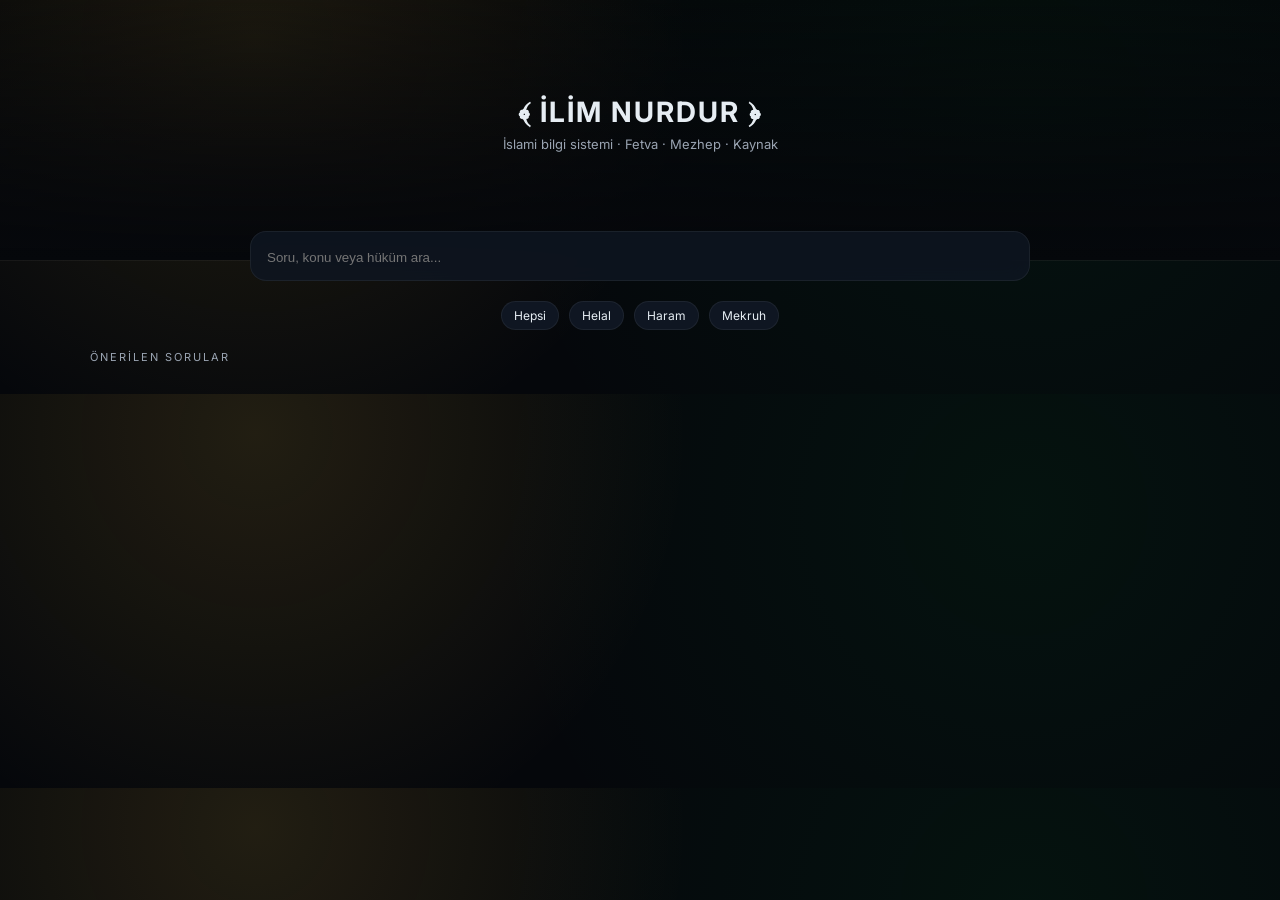
==== commit e3bbc74d: "Update index.html" ====
--- a/index.html
+++ b/index.html
@@ -2,31 +2,225 @@
 <html lang="tr">
 <head>
 <meta charset="UTF-8">
-<title>Fetvaci</title>
-<link rel="stylesheet" href="/style.css">
+<title>İslami Bilgi Sistemi</title>
+
+<style>
+@import url('https://fonts.googleapis.com/css2?family=Inter:wght@400;600;700&display=swap');
+
+:root{
+  --bg:#05070b;
+  --card:#0f1622;
+  --soft:#121c2b;
+  --stroke:rgba(255,255,255,0.06);
+  --text:#e6edf3;
+  --muted:#9aa4b2;
+
+  --helal:#00c853;
+  --haram:#ff4d4d;
+  --mekruh:#f5c542;
+  --mubah:#8b8b8b;
+}
+
+/* GLOBAL */
+body{
+  margin:0;
+  font-family:Inter;
+  background:
+    radial-gradient(circle at 20% 10%, rgba(245,197,66,0.12), transparent 40%),
+    radial-gradient(circle at 80% 30%, rgba(0,200,83,0.06), transparent 50%),
+    var(--bg);
+  color:var(--text);
+}
+
+/* HERO (CAMİ SİLÜET + MODERN GLASS) */
+.hero{
+  height:260px;
+  display:flex;
+  flex-direction:column;
+  justify-content:center;
+  align-items:center;
+  text-align:center;
+
+  background:
+    linear-gradient(180deg, rgba(0,0,0,0.2), var(--bg)),
+    url("https://images.unsplash.com/photo-1548013146-72479768bada?auto=format&fit=crop&w=1600&q=60");
+  background-size:cover;
+  background-position:center;
+
+  border-bottom:1px solid var(--stroke);
+}
+
+.hero h1{
+  font-size:28px;
+  margin:0;
+  letter-spacing:2px;
+}
+
+.hero p{
+  color:var(--muted);
+  font-size:13px;
+  margin-top:6px;
+}
+
+/* SEARCH */
+.search{
+  max-width:750px;
+  margin:-30px auto 20px;
+  background:rgba(15,22,34,0.85);
+  backdrop-filter:blur(12px);
+  border:1px solid var(--stroke);
+  padding:14px;
+  border-radius:16px;
+}
+
+.search input{
+  width:100%;
+  background:none;
+  border:none;
+  color:white;
+  outline:none;
+}
+
+/* SECTIONS */
+.section{
+  max-width:1100px;
+  margin:auto;
+  padding:20px;
+}
+
+.title{
+  font-size:11px;
+  letter-spacing:2px;
+  color:var(--muted);
+  margin-bottom:10px;
+  text-transform:uppercase;
+}
+
+/* GRID */
+.grid{
+  display:grid;
+  grid-template-columns:repeat(auto-fill,minmax(260px,1fr));
+  gap:14px;
+}
+
+/* CARD (MODERN DEPTH) */
+.card{
+  background:linear-gradient(180deg,#121c2b,#0f1622);
+  border:1px solid var(--stroke);
+  padding:16px;
+  border-radius:16px;
+  cursor:pointer;
+  transition:.25s;
+  box-shadow:0 10px 30px rgba(0,0,0,0.5);
+}
+
+.card:hover{
+  transform:translateY(-6px);
+  border-color:rgba(245,197,66,0.3);
+}
+
+/* BADGES */
+.badge{
+  font-size:11px;
+  padding:4px 10px;
+  border-radius:999px;
+  display:inline-block;
+  margin-bottom:8px;
+}
+
+.helal{background:var(--helal); color:white;}
+.haram{background:var(--haram); color:white;}
+.mekruh{background:var(--mekruh); color:black;}
+.mubah{background:var(--mubah); color:white;}
+
+/* QUICK FILTER BAR */
+.filters{
+  display:flex;
+  gap:10px;
+  justify-content:center;
+  margin:10px 0 0;
+}
+
+.filters div{
+  background:var(--card);
+  border:1px solid var(--stroke);
+  padding:6px 12px;
+  border-radius:999px;
+  font-size:12px;
+  cursor:pointer;
+}
+
+</style>
 </head>
 
 <body>
 
-<header class="header">
-  <h1>📿 Fetvaci</h1>
-  <input type="text" id="search" placeholder="Soru ara...">
-</header>
-
-<main>
-
-<section>
-  <h2>📌 Önerilenler</h2>
-  <div id="onerilenler" class="grid"></div>
-</section>
-
-<section>
-  <h2>⚖️ Tartışmalı (Mekruh)</h2>
-  <div id="mekruh" class="grid"></div>
-</section>
-
-</main>
-
-<script src="/script.js"></script>
+<div class="hero">
+  <h1>﴾ İLİM NURDUR ﴿</h1>
+  <p>İslami bilgi sistemi · Fetva · Mezhep · Kaynak</p>
+</div>
+
+<div class="search">
+  <input id="search" placeholder="Soru, konu veya hüküm ara...">
+</div>
+
+<div class="filters">
+  <div onclick="filter('')">Hepsi</div>
+  <div onclick="filter('helal')">Helal</div>
+  <div onclick="filter('haram')">Haram</div>
+  <div onclick="filter('mekruh')">Mekruh</div>
+</div>
+
+<div class="section">
+  <div class="title">Önerilen Sorular</div>
+  <div class="grid" id="list"></div>
+</div>
+
+<script>
+async function load(){
+  const res = await fetch("/");
+  const data = await res.json();
+
+  const list = document.getElementById("list");
+
+  data.fetvalar.forEach(f=>{
+    list.innerHTML += `
+      <div class="card" data-hukum="${f.hukum}" onclick="go('${f.slug}')">
+        <div class="badge ${getClass(f.hukum)}">${f.hukum}</div>
+        ${f.soru}
+      </div>
+    `;
+  });
+}
+
+function go(s){
+  location.href="/post/"+s;
+}
+
+function filter(t){
+  document.querySelectorAll(".card").forEach(c=>{
+    const h = (c.dataset.hukum||"").toLowerCase();
+    c.style.display = !t || h.includes(t) ? "block" : "none";
+  });
+}
+
+function getClass(h){
+h = h.toLowerCase();
+if(h.includes("helal")) return "helal";
+if(h.includes("haram")) return "haram";
+if(h.includes("mekruh")) return "mekruh";
+return "mubah";
+}
+
+document.getElementById("search").addEventListener("input",e=>{
+let v=e.target.value.toLowerCase();
+document.querySelectorAll(".card").forEach(c=>{
+c.style.display=c.innerText.toLowerCase().includes(v)?"block":"none";
+});
+});
+
+load();
+</script>
+
 </body>
 </html>
